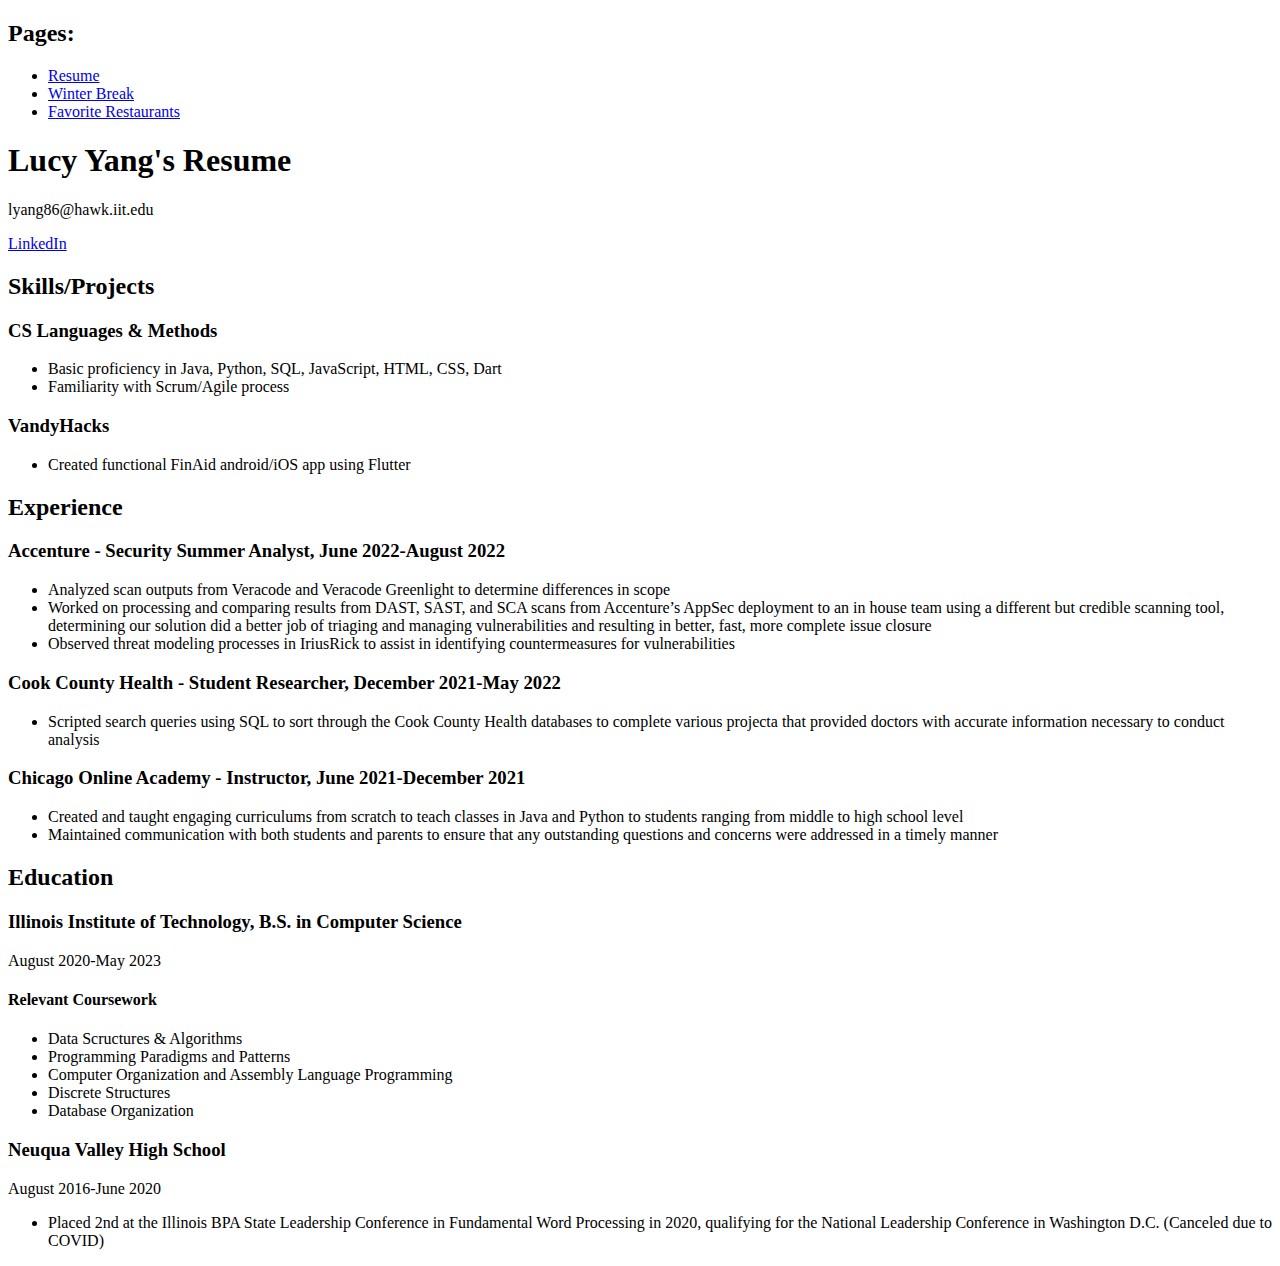
==== index.html @ ba6af94a "Removed trailing slash" ====
<!DOCTYPE html>
<html lang="en">
  <head>
    <meta charset="UTF-8">
    <title>ITMD 361 - Project 1</title>
  </head>

  <body>
    <header>
      <nav>
        <h2>Pages:</h2>
        <ul>
          <li><a href="index.html">Resume</a></li>
          <li><a href="winterbreak.html">Winter Break</a></li>
          <li><a href="restaurants.html">Favorite Restaurants</a></li>
        </ul>
      </nav>
    </header>
    <h1>Lucy Yang's Resume</h1>
    <p>lyang86@hawk.iit.edu</p>
    <a href="https://www.linkedin.com/in/lucy-yang-55b245155/">LinkedIn</a>

    <section>
      <h2>Skills/Projects</h2>
      <h3>CS Languages & Methods</h3>
      <ul>
        <li>Basic proficiency in Java, Python, SQL, JavaScript, HTML, CSS, Dart</li>
        <li>Familiarity with Scrum/Agile process</li>
      </ul>
      <h3>VandyHacks</h3>
      <ul>
        <li>Created functional FinAid android/iOS app using Flutter</li>
      </ul>
    </section>

    <section>
      <h2>Experience</h2>
      <h3>Accenture - Security Summer Analyst, June 2022-August 2022</h3>
      <ul>
        <li>
          Analyzed scan outputs from Veracode and Veracode Greenlight to
          determine differences in scope
        </li>
        <li>
          Worked on processing and comparing results from DAST, SAST, and SCA
          scans from Accenture’s AppSec deployment to an in house team using a
          different but credible scanning tool, determining our solution did a
          better job of triaging and managing vulnerabilities and resulting in
          better, fast, more complete issue closure
        </li>
        <li>
          Observed threat modeling processes in IriusRick to assist in
          identifying countermeasures for vulnerabilities
        </li>
      </ul>
      <h3>Cook County Health - Student Researcher, December 2021-May 2022</h3>
      <ul>
        <li>
          Scripted search queries using SQL to sort through the Cook County
          Health databases to complete various projecta that provided doctors
          with accurate information necessary to conduct analysis
        </li>
      </ul>
      <h3>Chicago Online Academy - Instructor, June 2021-December 2021</h3>
      <ul>
        <li>
          Created and taught engaging curriculums from scratch to teach classes
          in Java and Python to students ranging from middle to high school
          level
        </li>
        <li>
          Maintained communication with both students and parents to ensure that
          any outstanding questions and concerns were addressed in a timely
          manner
        </li>
      </ul>
    </section>

    <section>
      <h2>Education</h2>
      <h3>Illinois Institute of Technology, B.S. in Computer Science</h3>
      <p>August 2020-May 2023</p>
      <h4>Relevant Coursework</h4>
      <ul>
        <li>Data Scructures & Algorithms</li>
        <li>Programming Paradigms and Patterns</li>
        <li>Computer Organization and Assembly Language Programming</li>
        <li>Discrete Structures</li>
        <li>Database Organization</li>
      </ul>
      <h3>Neuqua Valley High School</h3>
      <p>August 2016-June 2020</p>
      <ul>
        <li>
          Placed 2nd at the Illinois BPA State Leadership Conference in
          Fundamental Word Processing in 2020, qualifying for the National
          Leadership Conference in Washington D.C. (Canceled due to COVID)
        </li>
      </ul>
    </section>
  </body>
</html>
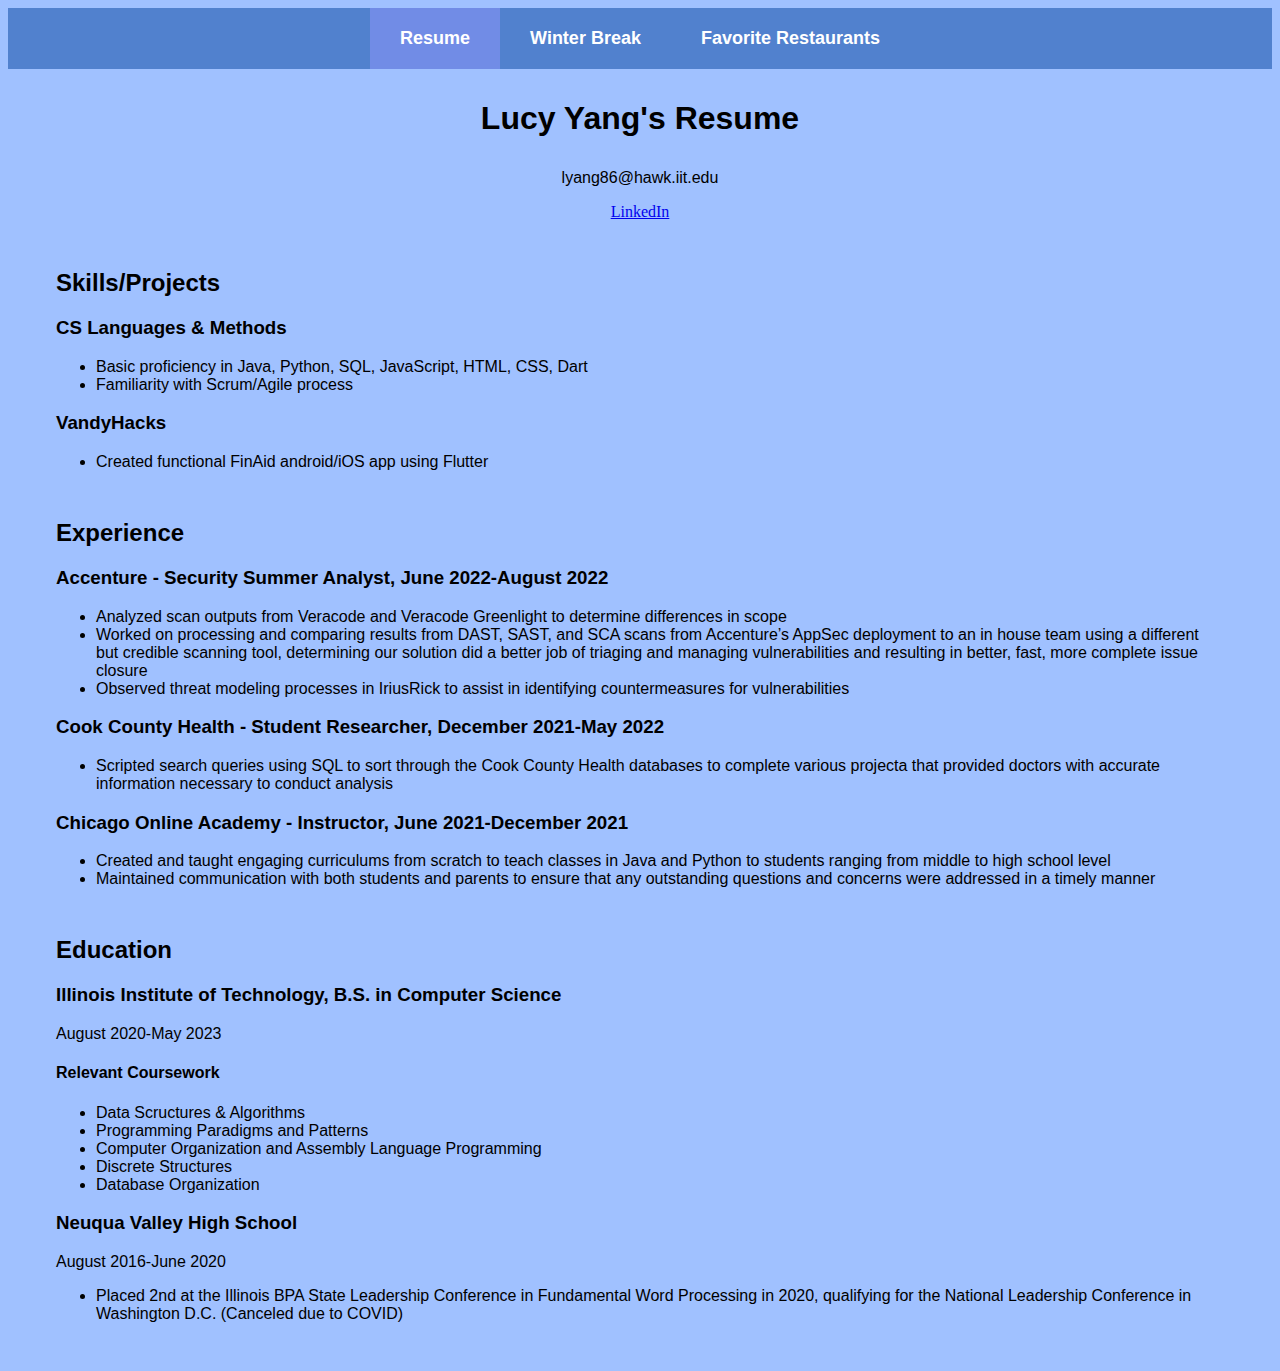
==== commit a0ee11ed: "added navigation bar" ====
--- a/index.html
+++ b/index.html
@@ -3,23 +3,29 @@
   <head>
     <meta charset="UTF-8">
     <title>ITMD 361 - Project 1</title>
+    <link rel="stylesheet" href="css/style.css">
   </head>
 
   <body>
-    <header>
-      <nav>
-        <h2>Pages:</h2>
-        <ul>
-          <li><a href="index.html">Resume</a></li>
-          <li><a href="winterbreak.html">Winter Break</a></li>
-          <li><a href="restaurants.html">Favorite Restaurants</a></li>
-        </ul>
+    <header>  
+      <nav id="main-navbar">
+        <div id="navbar-container">
+          <ul>
+            <li id="currpage"><a href="index.html">Resume</a></li>
+            <li><a href="winterbreak.html">Winter Break</a></li>
+            <li><a href="restaurants.html">Favorite Restaurants</a></li>
+          </ul>
+        </div>
       </nav>
     </header>
     <h1>Lucy Yang's Resume</h1>
-    <p>lyang86@hawk.iit.edu</p>
-    <a href="https://www.linkedin.com/in/lucy-yang-55b245155/">LinkedIn</a>
 
+    <div id="contact">
+      <p>lyang86@hawk.iit.edu</p>
+      <a href="https://www.linkedin.com/in/lucy-yang-55b245155/">LinkedIn</a>
+    </div>
+
+    <div id="resume">
     <section>
       <h2>Skills/Projects</h2>
       <h3>CS Languages & Methods</h3>
@@ -98,5 +104,6 @@
         </li>
       </ul>
     </section>
+  </div>
   </body>
 </html>
--- a/css/style.css
+++ b/css/style.css
@@ -0,0 +1,85 @@
+h1, h2, h3, h4, p , li{
+    font-family: Tahoma, sans-serif;
+}
+body {
+    background-color: rgb(160, 193, 255);
+}
+h1 {
+    text-align: center;
+    padding: 10px 10px;
+}
+#main-navbar {
+    background-color: rgb(81, 129, 206);
+    overflow: hidden;
+}
+#navbar-container {
+    float: left;
+    width: 100%;
+    position: relative;
+}
+#main-navbar ul {
+    list-style-type: none;
+    margin: 0;
+    padding: 0;
+    position: relative;
+    left: 50%;
+    float: left;
+}
+#main-navbar ul li {
+    float: left;
+    position: relative;
+    right: 50%;
+    display: block;
+}
+#main-navbar ul li a {
+    display: block;
+    padding: 20px 30px;
+    color: #fff;
+    text-decoration: none;
+    font-weight: bold;
+    font-size: large;
+}
+#main-navbar ul li a:hover {
+    background-color: rgb(145, 165, 231);
+}
+#currpage {
+    background-color: rgb(113, 140, 230);
+}
+#contact {
+    text-align: center;
+}
+img, video{
+    display: block;
+    margin-left: auto;
+    margin-right: auto;
+    margin-top: 1em;
+    width: 50%;
+  }
+#resume section {
+    margin: 3em;
+}
+#restaurants section {
+    text-align: center;
+    margin: 1em;
+}
+#winter section {
+    text-align: center;
+}
+#winter .column {
+    float: left;
+    width: 31.2%;
+    padding: 20px;
+}
+#restaurants .column {
+    float: left;
+    width: 31.1%;
+    padding: 20px;
+}
+.row {
+    display: table;
+}
+.item {
+    padding: 40px;
+    text-align: center;
+    background-color: #c5ceff;
+}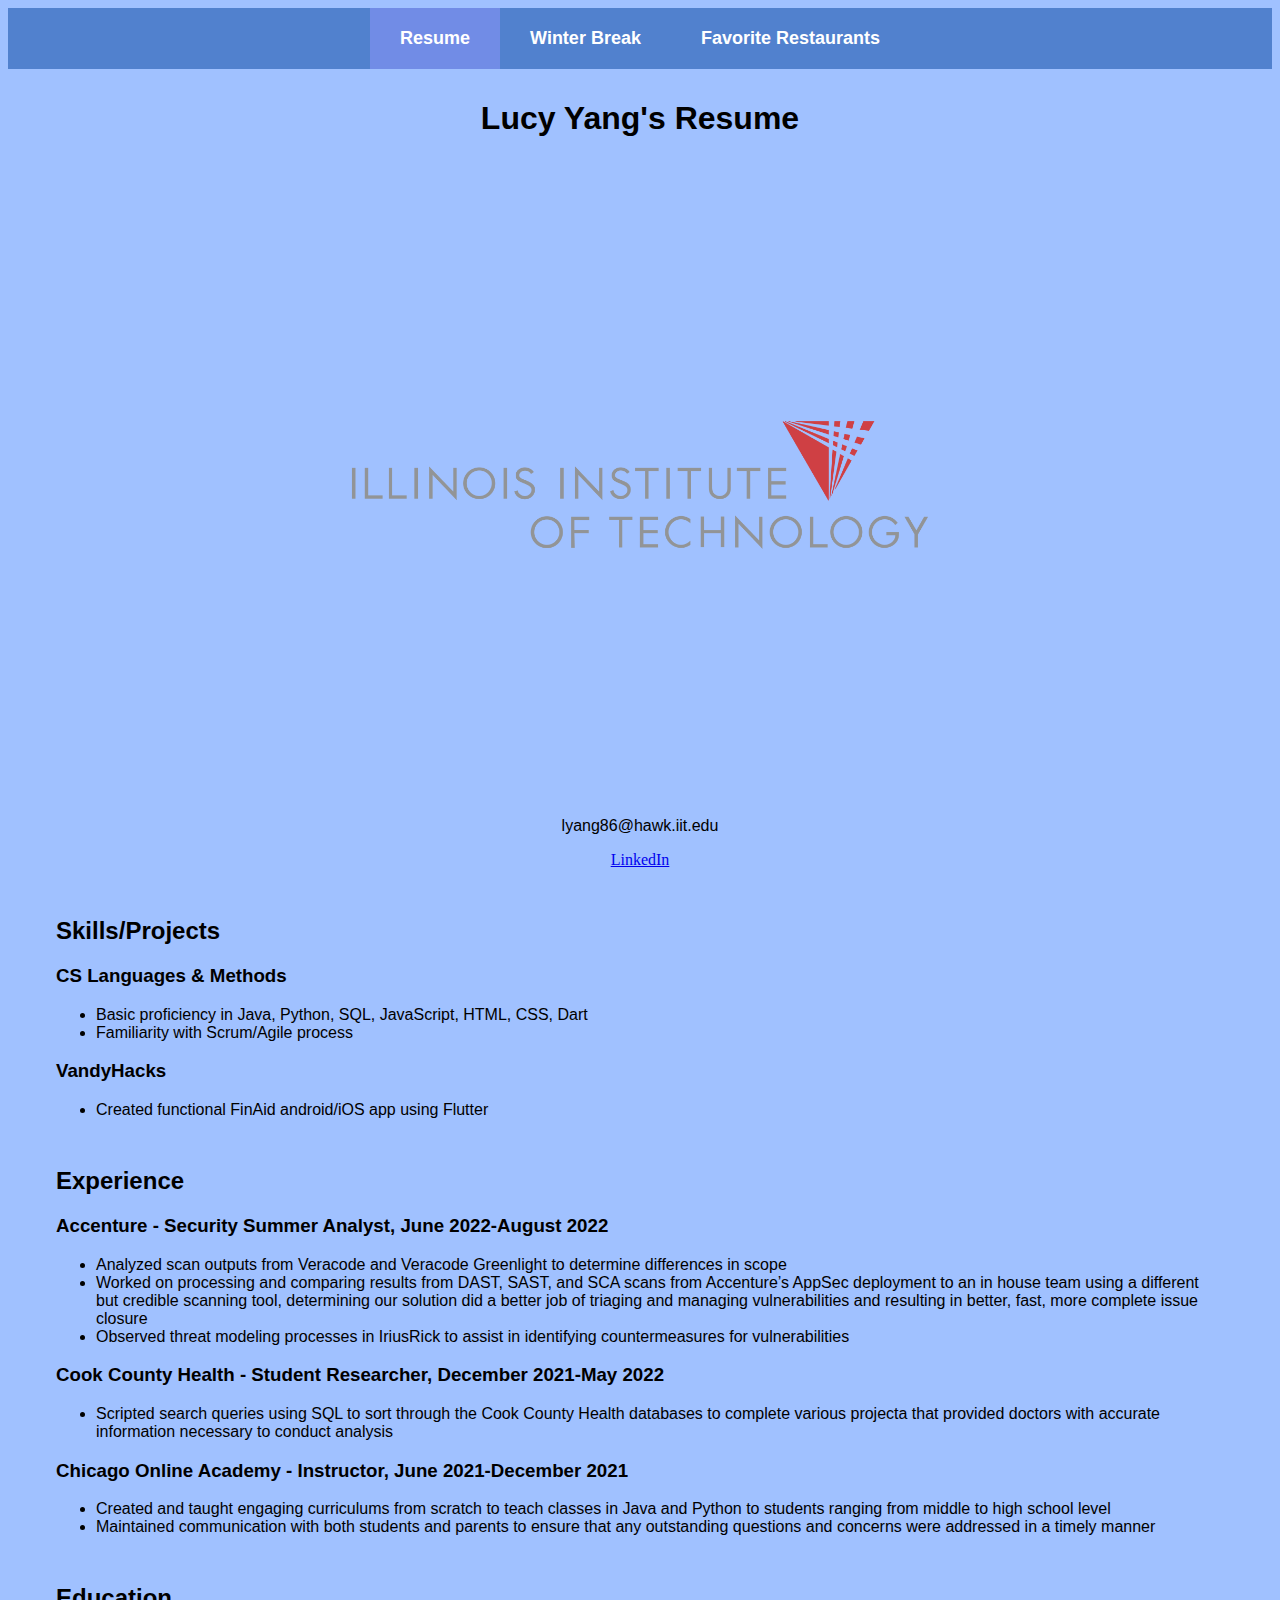
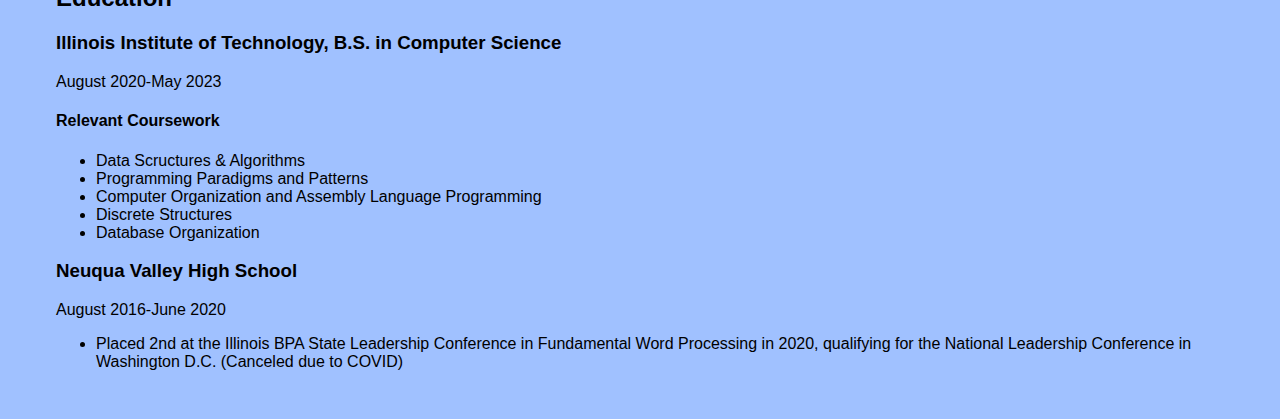
==== commit 34c1521c: "added new image" ====
--- a/index.html
+++ b/index.html
@@ -21,6 +21,7 @@
     <h1>Lucy Yang's Resume</h1>
 
     <div id="contact">
+      <img src="media/iit-logo-transparent.png" alt="IIT" />
       <p>lyang86@hawk.iit.edu</p>
       <a href="https://www.linkedin.com/in/lucy-yang-55b245155/">LinkedIn</a>
     </div>
--- a/css/style.css
+++ b/css/style.css
@@ -78,8 +78,21 @@
 .row {
     display: table;
 }
+#winter .column {
+    float: left;
+    width: 31.2%;
+    padding: 20px;
+}
+#restaurants .column {
+    float: left;
+    width: 31.1%;
+    padding: 20px;
+}
+.row {
+    display: table;
+}
 .item {
     padding: 40px;
     text-align: center;
     background-color: #c5ceff;
-}+}
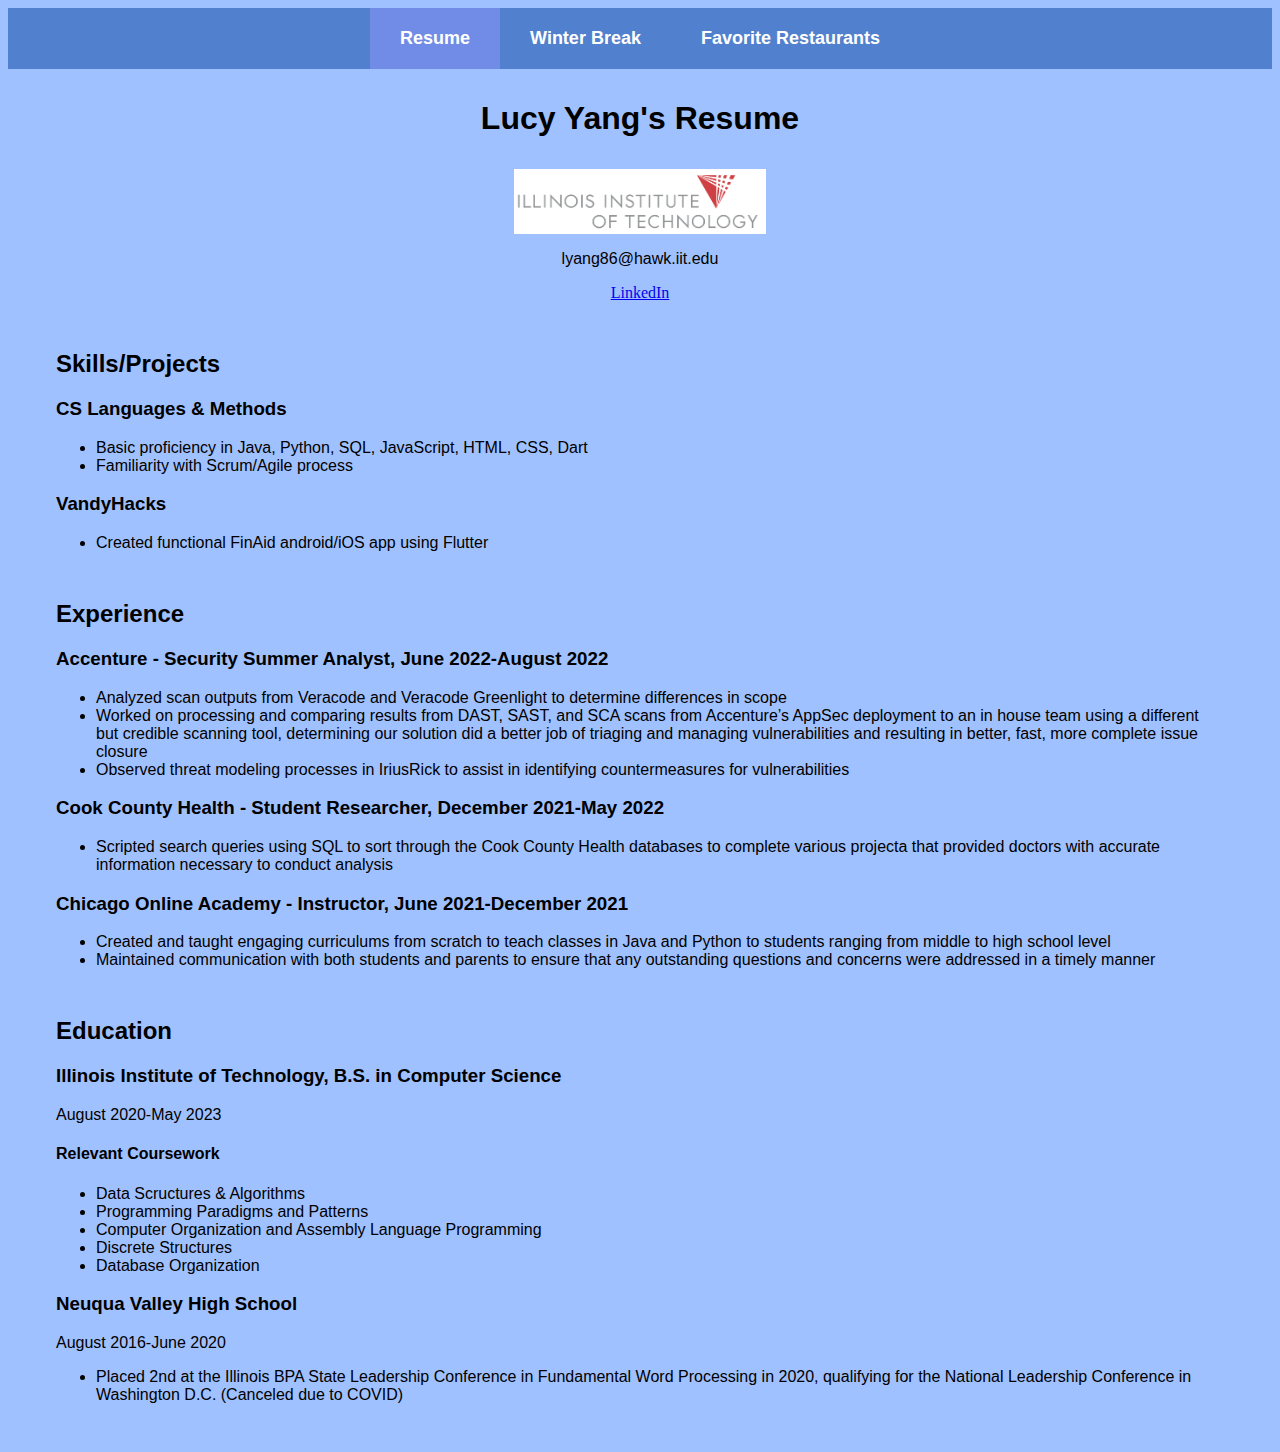
==== commit 9beb1ebb: "fixed trailing slashes" ====
--- a/index.html
+++ b/index.html
@@ -21,7 +21,7 @@
     <h1>Lucy Yang's Resume</h1>
 
     <div id="contact">
-      <img src="media/iit-logo-transparent.png" alt="IIT" />
+      <img src="media/iit-logo-transparent.png" alt="IIT"/>
       <p>lyang86@hawk.iit.edu</p>
       <a href="https://www.linkedin.com/in/lucy-yang-55b245155/">LinkedIn</a>
     </div>
--- a/css/style.css
+++ b/css/style.css
@@ -48,6 +48,9 @@
 #contact {
     text-align: center;
 }
+#contact img {
+    width: 20%;
+}
 img, video{
     display: block;
     margin-left: auto;
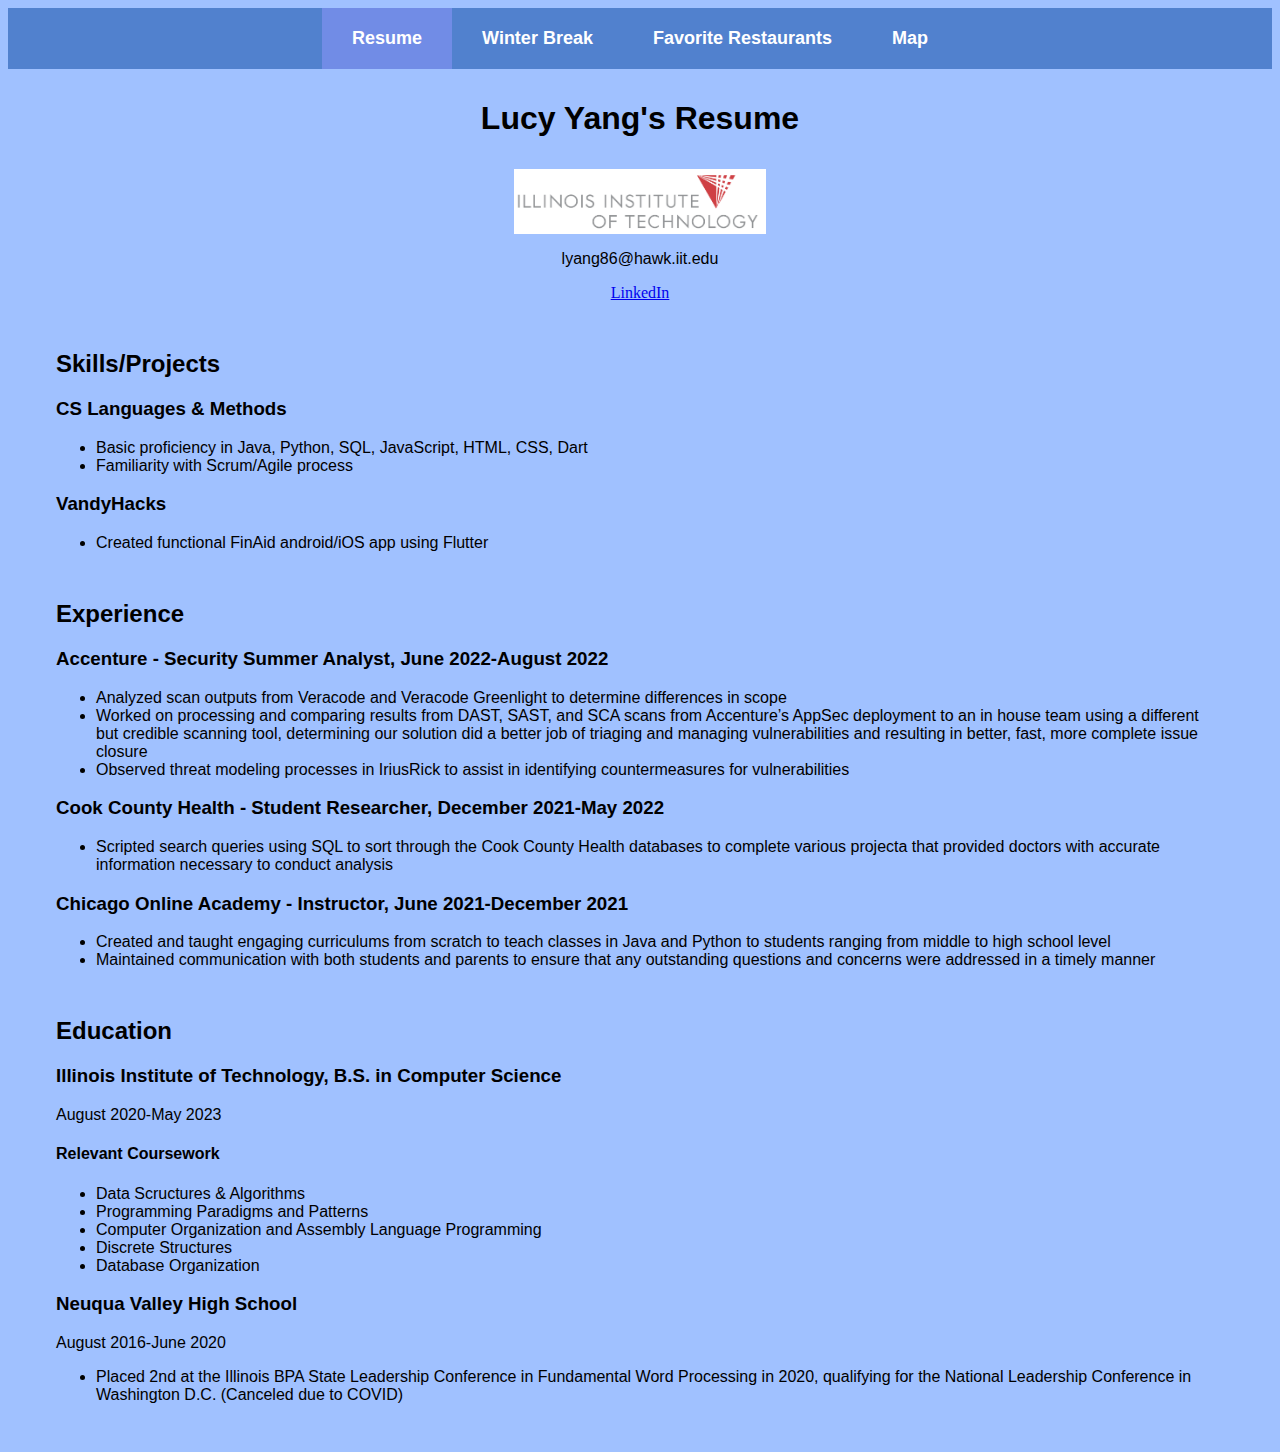
==== commit 79f18db1: "added maps page to nav bar" ====
--- a/index.html
+++ b/index.html
@@ -4,6 +4,7 @@
     <meta charset="UTF-8">
     <title>ITMD 361 - Project 1</title>
     <link rel="stylesheet" href="css/style.css">
+    <script src="js/script.js"></script>
   </head>
 
   <body>
@@ -14,6 +15,7 @@
             <li id="currpage"><a href="index.html">Resume</a></li>
             <li><a href="winterbreak.html">Winter Break</a></li>
             <li><a href="restaurants.html">Favorite Restaurants</a></li>
+            <li><a href="map.html">Map</a></li>
           </ul>
         </div>
       </nav>
@@ -21,7 +23,7 @@
     <h1>Lucy Yang's Resume</h1>
 
     <div id="contact">
-      <img src="media/iit-logo-transparent.png" alt="IIT"/>
+      <img src="media/iit-logo-transparent.png" alt="IIT">
       <p>lyang86@hawk.iit.edu</p>
       <a href="https://www.linkedin.com/in/lucy-yang-55b245155/">LinkedIn</a>
     </div>
--- a/css/style.css
+++ b/css/style.css
@@ -1,101 +1,101 @@
 h1, h2, h3, h4, p , li{
-    font-family: Tahoma, sans-serif;
+  font-family: Tahoma, sans-serif;
 }
 body {
-    background-color: rgb(160, 193, 255);
+  background-color: rgb(160, 193, 255);
 }
 h1 {
-    text-align: center;
-    padding: 10px 10px;
+  text-align: center;
+  padding: 10px 10px;
 }
 #main-navbar {
-    background-color: rgb(81, 129, 206);
-    overflow: hidden;
+  background-color: rgb(81, 129, 206);
+  overflow: hidden;
 }
 #navbar-container {
-    float: left;
-    width: 100%;
-    position: relative;
+  float: left;
+  width: 100%;
+  position: relative;
 }
 #main-navbar ul {
-    list-style-type: none;
-    margin: 0;
-    padding: 0;
-    position: relative;
-    left: 50%;
-    float: left;
+  list-style-type: none;
+  margin: 0;
+  padding: 0;
+  position: relative;
+  left: 50%;
+  float: left;
 }
 #main-navbar ul li {
-    float: left;
-    position: relative;
-    right: 50%;
-    display: block;
+  float: left;
+  position: relative;
+  right: 50%;
+  display: block;
 }
 #main-navbar ul li a {
-    display: block;
-    padding: 20px 30px;
-    color: #fff;
-    text-decoration: none;
-    font-weight: bold;
-    font-size: large;
+  display: block;
+  padding: 20px 30px;
+  color: #fff;
+  text-decoration: none;
+  font-weight: bold;
+  font-size: large;
 }
 #main-navbar ul li a:hover {
-    background-color: rgb(145, 165, 231);
+  background-color: rgb(145, 165, 231);
 }
 #currpage {
-    background-color: rgb(113, 140, 230);
+  background-color: rgb(113, 140, 230);
 }
 #contact {
-    text-align: center;
+  text-align: center;
 }
 #contact img {
-    width: 20%;
+  width: 20%;
 }
 img, video{
-    display: block;
-    margin-left: auto;
-    margin-right: auto;
-    margin-top: 1em;
-    width: 50%;
+  display: block;
+  margin-left: auto;
+  margin-right: auto;
+  margin-top: 1em;
+  width: 50%;
   }
 #resume section {
-    margin: 3em;
+  margin: 3em;
 }
 #restaurants section {
-    text-align: center;
-    margin: 1em;
+  text-align: center;
+  margin: 1em;
 }
 #winter section {
-    text-align: center;
+  text-align: center;
 }
 #winter .column {
-    float: left;
-    width: 31.2%;
-    padding: 20px;
+  float: left;
+  width: 31%;
+  padding: 20px;
 }
 #restaurants .column {
-    float: left;
-    width: 31.1%;
-    padding: 20px;
+  float: left;
+  width: 31%;
+  padding: 20px;
 }
 .row {
-    display: table;
+  display: table;
 }
 #winter .column {
-    float: left;
-    width: 31.2%;
-    padding: 20px;
+  float: left;
+  width: 31%;
+  padding: 20px;
 }
 #restaurants .column {
-    float: left;
-    width: 31.1%;
-    padding: 20px;
+  float: left;
+  width: 31%;
+  padding: 20px;
 }
 .row {
-    display: table;
+  display: table;
 }
 .item {
-    padding: 40px;
-    text-align: center;
-    background-color: #c5ceff;
+  padding: 40px;
+  text-align: center;
+  background-color: #c5ceff;
 }
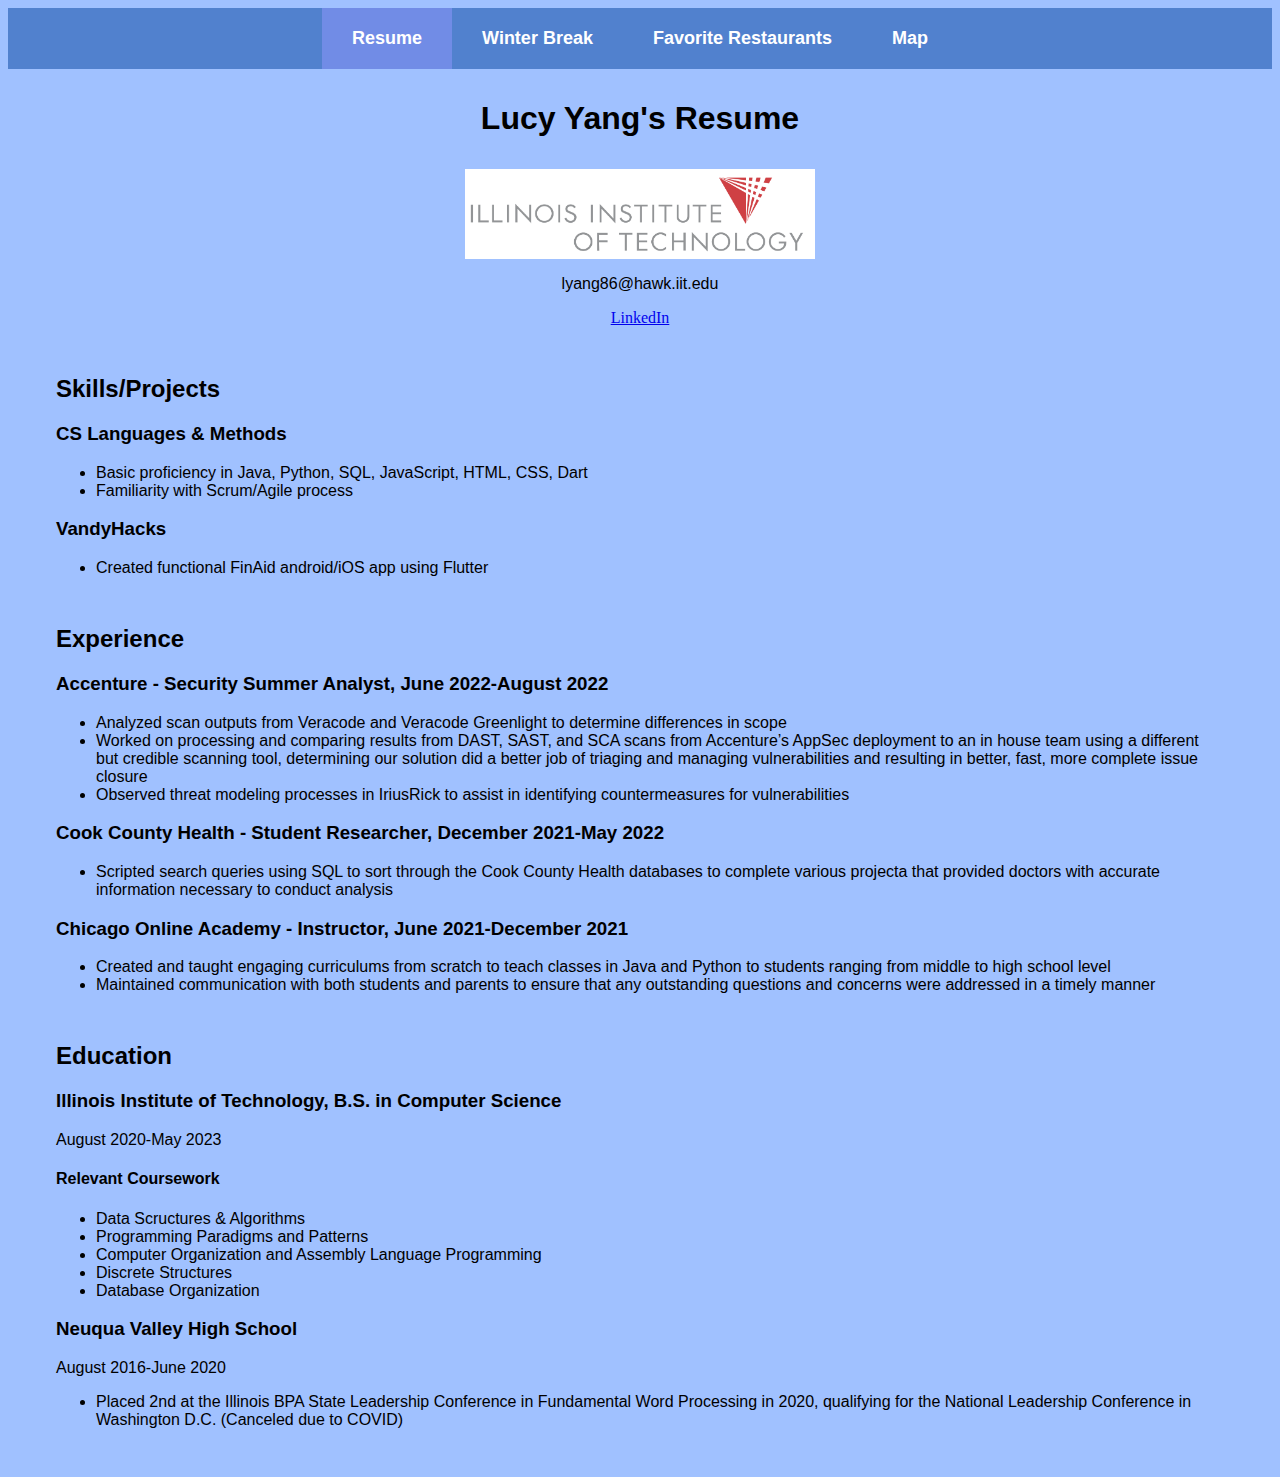
==== commit 3c93342c: "removed duplicate code and added min width  of logo for mobile experience" ====
--- a/index.html
+++ b/index.html
@@ -23,7 +23,7 @@
     <h1>Lucy Yang's Resume</h1>
 
     <div id="contact">
-      <img src="media/iit-logo-transparent.png" alt="IIT">
+      <img id ="logo" src="media/iit-logo-transparent.png" alt="IIT">
       <p>lyang86@hawk.iit.edu</p>
       <a href="https://www.linkedin.com/in/lucy-yang-55b245155/">LinkedIn</a>
     </div>
--- a/css/style.css
+++ b/css/style.css
@@ -7,6 +7,9 @@
 h1 {
   text-align: center;
   padding: 10px 10px;
+}
+#logo {
+  min-width: 350px;
 }
 #main-navbar {
   background-color: rgb(81, 129, 206);
@@ -80,22 +83,22 @@
 }
 .row {
   display: table;
+  margin-left: auto;
+  margin-right: auto;
+  width: 100%;
 }
-#winter .column {
-  float: left;
-  width: 31%;
-  padding: 20px;
-}
-#restaurants .column {
-  float: left;
-  width: 31%;
-  padding: 20px;
-}
-.row {
-  display: table;
-}
+
 .item {
   padding: 40px;
   text-align: center;
   background-color: #c5ceff;
 }
+
+#map {
+  width: 850px;
+  height: 600px;
+  background-color: white;
+  border: solid rgb(81, 129, 206) 5px;
+  margin-right: auto;
+  margin-left: auto;
+}